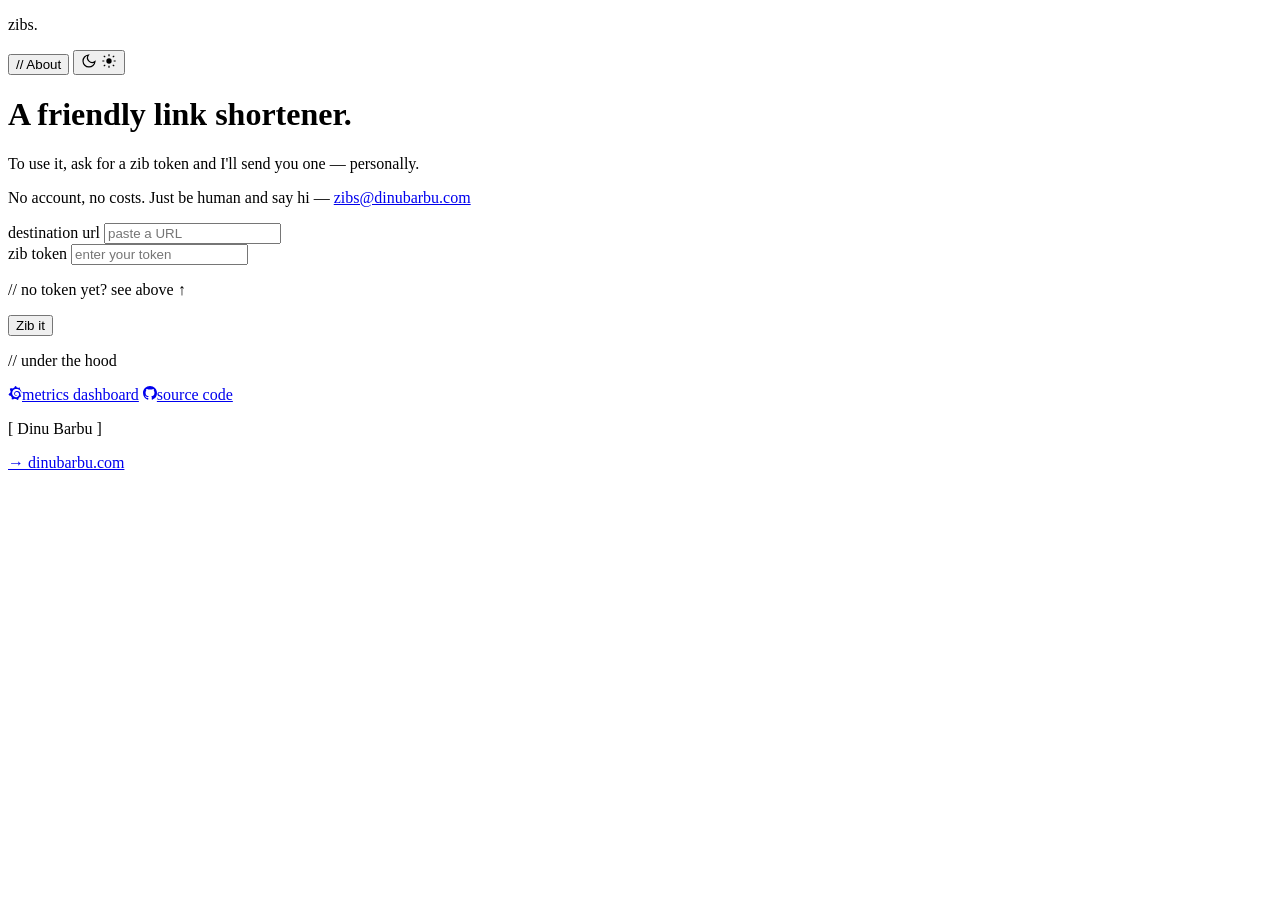
==== web/index.html @ 5bdf64fe "ready to launch" ====
<!doctype html>
<html lang="en">
<head>
  <meta charset="utf-8">
  <meta name="viewport" content="width=device-width, initial-scale=1">
  <title>zibs · Dinu Barbu</title>
  <link rel="icon" href="/static/favicon.svg" type="image/svg+xml">
  <script>
    (() => {
      let theme;
      try { theme = localStorage.getItem('theme'); } catch { /* storage unavailable */ }
      if (theme !== 'dark' && theme !== 'light') {
        theme = matchMedia('(prefers-color-scheme: dark)').matches ? 'dark' : 'light';
      }
      document.documentElement.dataset.theme = theme;
    })();
  </script>
  <link rel="stylesheet" href="/static/styles.css">
</head>
<body>
  <header class="site-header">
    <p class="app-wordmark">zibs<span class="accent-dot">.</span></p>
    <div class="header-actions">
      <button id="about-open" class="about-link" type="button">// About</button>
      <button id="theme-toggle" class="theme-toggle" type="button">
      <svg class="icon-moon" viewBox="0 0 24 24" width="16" height="16" fill="none" stroke="currentColor" stroke-width="1.8" aria-hidden="true"><path d="M21 12.79A9 9 0 1 1 11.21 3 7 7 0 0 0 21 12.79z"/></svg>
      <svg class="icon-sun" viewBox="0 0 24 24" width="16" height="16" fill="none" stroke="currentColor" stroke-width="1.8" aria-hidden="true"><circle cx="12" cy="12" r="4" fill="currentColor" stroke="none"/><path d="M12 2v3M12 19v3M2 12h3M19 12h3M4.2 4.2l2.1 2.1M17.7 17.7l2.1 2.1M19.8 4.2l-2.1 2.1M6.3 17.7l-2.1 2.1"/></svg>
      </button>
    </div>
  </header>

  <main>
    <h1>A friendly link shortener.</h1>
    <p class="lede">
      To use it, ask for a zib token and I'll send you one — personally.
    </p>
    <p class="lede">
      No account, no costs. Just be human and say hi —
      <a href="mailto:zibs@dinubarbu.com">zibs@dinubarbu.com</a>
    </p>

    <form id="shorten-form" method="post" action="">
      <div class="field">
        <label class="field-label" for="destination">destination url</label>
        <input id="destination" type="text" inputmode="url" placeholder="paste a URL"
               spellcheck="false" autocomplete="off">
      </div>
      <div class="field">
        <label class="field-label" for="token">zib token</label>
        <!-- Deliberately not type="password": the token is not an account
             credential, and a password field makes browsers offer to save it.
             Masking comes from -webkit-text-security in the stylesheet. -->
        <input id="token" type="text" class="input-masked" placeholder="enter your token"
               autocomplete="off" spellcheck="false" autocapitalize="off"
               data-1p-ignore data-lpignore="true" data-bwignore>
        <p class="field-note">// no token yet? see above ↑</p>
      </div>
      <div class="form-actions">
        <p id="error" class="error" role="alert" hidden></p>
        <button id="submit" class="button-primary" type="submit">Zib it</button>
      </div>
    </form>

    <section id="result" aria-live="polite" hidden>
      <button id="again" class="button-again" type="button">← zib another</button>
      <div class="terminal">
        <p class="terminal-prompt">$ short link created</p>
        <div class="terminal-row">
          <p id="short-url" class="terminal-link"></p>
          <button id="copy" class="button-copy" type="button">copy</button>
          <p id="copy-confirm" class="copy-confirm" hidden>✓ copied</p>
        </div>
      </div>
      <p class="result-note">This page doesn't remember the link. Copy it before you go.</p>
    </section>

  </main>

  <svg style="display: none" aria-hidden="true">
    <symbol id="icon-github" viewBox="0 0 16 16"><path fill="currentColor" d="M8 0C3.58 0 0 3.58 0 8c0 3.54 2.29 6.53 5.47 7.59.4.07.55-.17.55-.38 0-.19-.01-.82-.01-1.49-2.01.37-2.53-.49-2.69-.94-.09-.23-.48-.94-.82-1.13-.28-.15-.68-.52-.01-.53.63-.01 1.08.58 1.23.82.72 1.21 1.87.87 2.33.66.07-.52.28-.87.51-1.07-1.78-.2-3.64-.89-3.64-3.95 0-.87.31-1.59.82-2.15-.08-.2-.36-1.02.08-2.12 0 0 .67-.21 2.2.82.64-.18 1.32-.27 2-.27s1.36.09 2 .27c1.53-1.04 2.2-.82 2.2-.82.44 1.1.16 1.92.08 2.12.51.56.82 1.27.82 2.15 0 3.07-1.87 3.75-3.65 3.95.29.25.54.73.54 1.48 0 1.07-.01 1.93-.01 2.2 0 .21.15.46.55.38A8.01 8.01 0 0 0 16 8c0-4.42-3.58-8-8-8z"/></symbol>
    <symbol id="icon-grafana" viewBox="0 0 24 24"><path fill="currentColor" d="M23.02 10.59a8.578 8.578 0 0 0-.862-3.034 8.911 8.911 0 0 0-1.789-2.445c.337-1.342-.413-2.505-.413-2.505-1.292-.08-2.113.4-2.416.62-.052-.02-.102-.044-.154-.064-.22-.089-.446-.172-.677-.247-.231-.073-.47-.14-.711-.197a9.867 9.867 0 0 0-.875-.161C14.557.753 12.94 0 12.94 0c-1.804 1.145-2.147 2.744-2.147 2.744l-.018.093c-.098.029-.2.057-.298.088-.138.042-.275.094-.413.143-.138.055-.275.107-.41.166a8.869 8.869 0 0 0-1.557.87l-.063-.029c-2.497-.955-4.716.195-4.716.195-.203 2.658.996 4.33 1.235 4.636a11.608 11.608 0 0 0-.607 2.635C1.636 12.677.953 15.014.953 15.014c1.926 2.214 4.171 2.351 4.171 2.351.003-.002.006-.002.006-.005.285.509.615.994.986 1.446.156.19.32.371.488.548-.704 2.009.099 3.68.099 3.68 2.144.08 3.553-.937 3.849-1.173a9.784 9.784 0 0 0 3.164.501h.08l.055-.003.107-.002.103-.005.003.002c1.01 1.44 2.788 1.646 2.788 1.646 1.264-1.332 1.337-2.653 1.337-2.94v-.058c0-.02-.003-.039-.003-.06.265-.187.52-.387.758-.6a7.875 7.875 0 0 0 1.415-1.7c1.43.083 2.437-.885 2.437-.885-.236-1.49-1.085-2.216-1.264-2.354l-.018-.013-.016-.013a.217.217 0 0 1-.031-.02c.008-.092.016-.18.02-.27.011-.162.016-.323.016-.48v-.253l-.005-.098-.008-.135a1.891 1.891 0 0 0-.01-.13c-.003-.042-.008-.083-.013-.125l-.016-.124-.018-.122a6.215 6.215 0 0 0-2.032-3.73 6.015 6.015 0 0 0-3.222-1.46 6.292 6.292 0 0 0-.85-.048l-.107.002h-.063l-.044.003-.104.008a4.777 4.777 0 0 0-3.335 1.695c-.332.4-.592.84-.768 1.297a4.594 4.594 0 0 0-.312 1.817l.003.091c.005.055.007.11.013.164a3.615 3.615 0 0 0 .698 1.82 3.53 3.53 0 0 0 1.827 1.282c.33.098.66.14.971.137.039 0 .078 0 .114-.002l.063-.003c.02 0 .041-.003.062-.003.034-.002.065-.007.099-.01.007 0 .018-.003.028-.003l.031-.005.06-.008a1.18 1.18 0 0 0 .112-.02c.036-.008.072-.013.109-.024a2.634 2.634 0 0 0 .914-.415c.028-.02.056-.041.085-.065a.248.248 0 0 0 .039-.35.244.244 0 0 0-.309-.06l-.078.042c-.09.044-.184.083-.283.116a2.476 2.476 0 0 1-.475.096c-.028.003-.054.006-.083.006l-.083.002c-.026 0-.054 0-.08-.002l-.102-.006h-.012l-.024.006c-.016-.003-.031-.003-.044-.006-.031-.002-.06-.007-.091-.01a2.59 2.59 0 0 1-.724-.213 2.557 2.557 0 0 1-.667-.438 2.52 2.52 0 0 1-.805-1.475 2.306 2.306 0 0 1-.029-.444l.006-.122v-.023l.002-.031c.003-.021.003-.04.005-.06a3.163 3.163 0 0 1 1.352-2.29 3.12 3.12 0 0 1 .937-.43 2.946 2.946 0 0 1 .776-.101h.06l.07.002.045.003h.026l.07.005a4.041 4.041 0 0 1 1.635.49 3.94 3.94 0 0 1 1.602 1.662 3.77 3.77 0 0 1 .397 1.414l.005.076.003.075c.002.026.002.05.002.075 0 .024.003.052 0 .07v.065l-.002.073-.008.174a6.195 6.195 0 0 1-.08.639 5.1 5.1 0 0 1-.267.927 5.31 5.31 0 0 1-.624 1.13 5.052 5.052 0 0 1-3.237 2.014 4.82 4.82 0 0 1-.649.066l-.039.003h-.287a6.607 6.607 0 0 1-1.716-.265 6.776 6.776 0 0 1-3.4-2.274 6.75 6.75 0 0 1-.746-1.15 6.616 6.616 0 0 1-.714-2.596l-.005-.083-.002-.02v-.056l-.003-.073v-.096l-.003-.104v-.07l.003-.163c.008-.22.026-.45.054-.678a8.707 8.707 0 0 1 .28-1.355c.128-.444.286-.872.473-1.277a7.04 7.04 0 0 1 1.456-2.1 5.925 5.925 0 0 1 .953-.763c.169-.111.343-.213.524-.306.089-.05.182-.091.273-.135.047-.02.093-.042.138-.062a7.177 7.177 0 0 1 .714-.267l.145-.045c.049-.015.098-.026.148-.041.098-.029.197-.052.296-.076.049-.013.1-.02.15-.033l.15-.032.151-.028.076-.013.075-.01.153-.024c.057-.01.114-.013.171-.023l.169-.021c.036-.003.073-.008.106-.01l.073-.008.036-.003.042-.002c.057-.003.114-.008.171-.01l.086-.006h.023l.037-.003.145-.007a7.999 7.999 0 0 1 1.708.125 7.917 7.917 0 0 1 2.048.68 8.253 8.253 0 0 1 1.672 1.09l.09.077.089.078c.06.052.114.107.171.159.057.052.112.106.166.16.052.055.107.107.159.164a8.671 8.671 0 0 1 1.41 1.978c.012.026.028.052.04.078l.04.078.075.156c.023.051.05.1.07.153l.065.15a8.848 8.848 0 0 1 .45 1.34.19.19 0 0 0 .201.142.186.186 0 0 0 .172-.184c.01-.246.002-.532-.024-.856z"/></symbol>
  </svg>

  <aside class="colophon">
    <p class="colophon-label">// under the hood</p>
    <div class="colophon-links">
      <a class="colophon-link" href="https://zibs.app/public-dashboards/6b58a8bd322f4bbfb06f4b285055028c"><svg class="colophon-icon" width="14" height="14" aria-hidden="true"><use href="#icon-grafana"/></svg>metrics dashboard</a>
      <a class="colophon-link" href="https://github.com/dvinubius/zibs"><svg class="colophon-icon" width="14" height="14" aria-hidden="true"><use href="#icon-github"/></svg>source code</a>
    </div>
  </aside>

  <footer class="site-footer">
    <p class="wordmark"><span class="bracket">[ </span>Dinu Barbu<span class="bracket"> ]</span></p>
    <a class="footer-link" href="https://dinubarbu.com">→ dinubarbu.com</a>
  </footer>

  <dialog id="about-dialog" class="about-dialog" aria-labelledby="about-title">
    <div class="about-card">
      <div class="about-top">
        <h2 id="about-title" class="about-title">about zibs</h2>
        <button id="about-close" class="about-close" type="button" aria-label="Close">✕</button>
      </div>
      <p class="about-lede">
        A link shortener service for people who've said hi.
        <br/>No accounts, no tracking, no costs.
      </p>
      <p class="faq-q">// how do I use it?</p>
      <p class="faq-a">
        You email
        <a href="mailto:zibs@dinubarbu.com">zibs@dinubarbu.com</a>
        and ask for a personal zib token. I'm sending it to you, then you can zib links with it.
      </p>
      <p class="faq-q">// how long do short links last?</p>
      <p class="faq-a">
        90 days from creation — after that the short URL returns 404. The
        expiry is fixed; if you need a link for longer, create it again.
      </p>
      <p class="faq-q">// does my token expire?</p>
      <p class="faq-a">
        No. A token stays valid indefinitely but is good for a limited number
        of uses (plenty). When it runs out, just ask for another.
      </p>
      <p class="faq-q">// what does this page store about me?</p>
      <p class="faq-a">
        Nothing. Your token travels only in the request header when creating
        a link — never in cookies or storage — and the short URL is shown
        exactly once.
      </p>
      <p class="faq-q">// what runs this?</p>
      <p class="faq-a">
        A Go backend with an observability stack around it. Both the general
        <a href="https://zibs.app/public-dashboards/6b58a8bd322f4bbfb06f4b285055028c">metrics dashboard</a>
        and the <a href="https://github.com/dvinubius/zibs">source code</a>
        are public.
      </p>
    </div>
  </dialog>

  <script src="/static/app.js"></script>
</body>
</html>
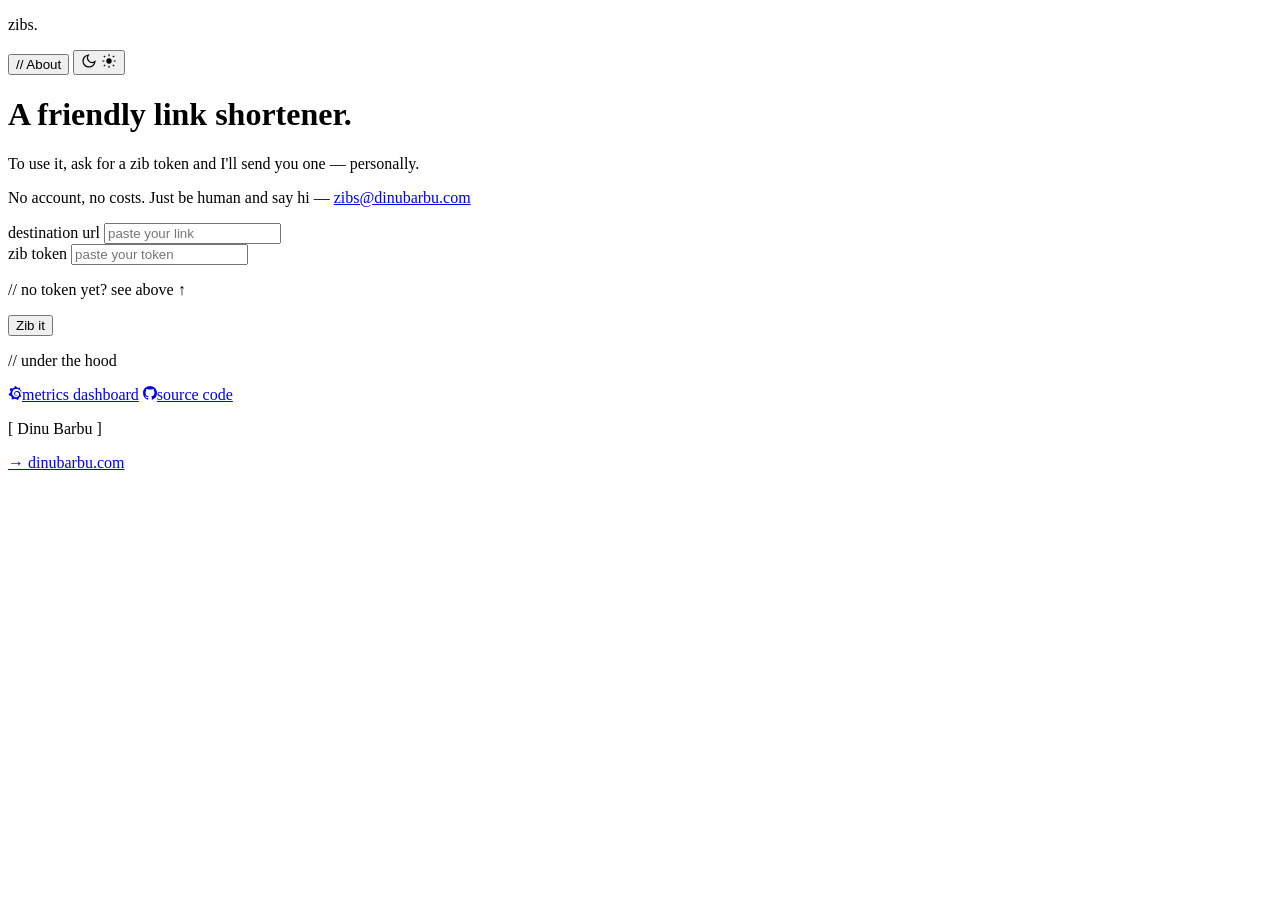
==== commit f71ecf7a: "Use "paste" in both form placeholders "paste your link" and "paste your token" share one verb and ma" ====
--- a/web/index.html
+++ b/web/index.html
@@ -42,7 +42,7 @@
     <form id="shorten-form" method="post" action="">
       <div class="field">
         <label class="field-label" for="destination">destination url</label>
-        <input id="destination" type="text" inputmode="url" placeholder="paste a URL"
+        <input id="destination" type="text" inputmode="url" placeholder="paste your link"
                spellcheck="false" autocomplete="off">
       </div>
       <div class="field">
@@ -50,7 +50,7 @@
         <!-- Deliberately not type="password": the token is not an account
              credential, and a password field makes browsers offer to save it.
              Masking comes from -webkit-text-security in the stylesheet. -->
-        <input id="token" type="text" class="input-masked" placeholder="enter your token"
+        <input id="token" type="text" class="input-masked" placeholder="paste your token"
                autocomplete="off" spellcheck="false" autocapitalize="off"
                data-1p-ignore data-lpignore="true" data-bwignore>
         <p class="field-note">// no token yet? see above ↑</p>
